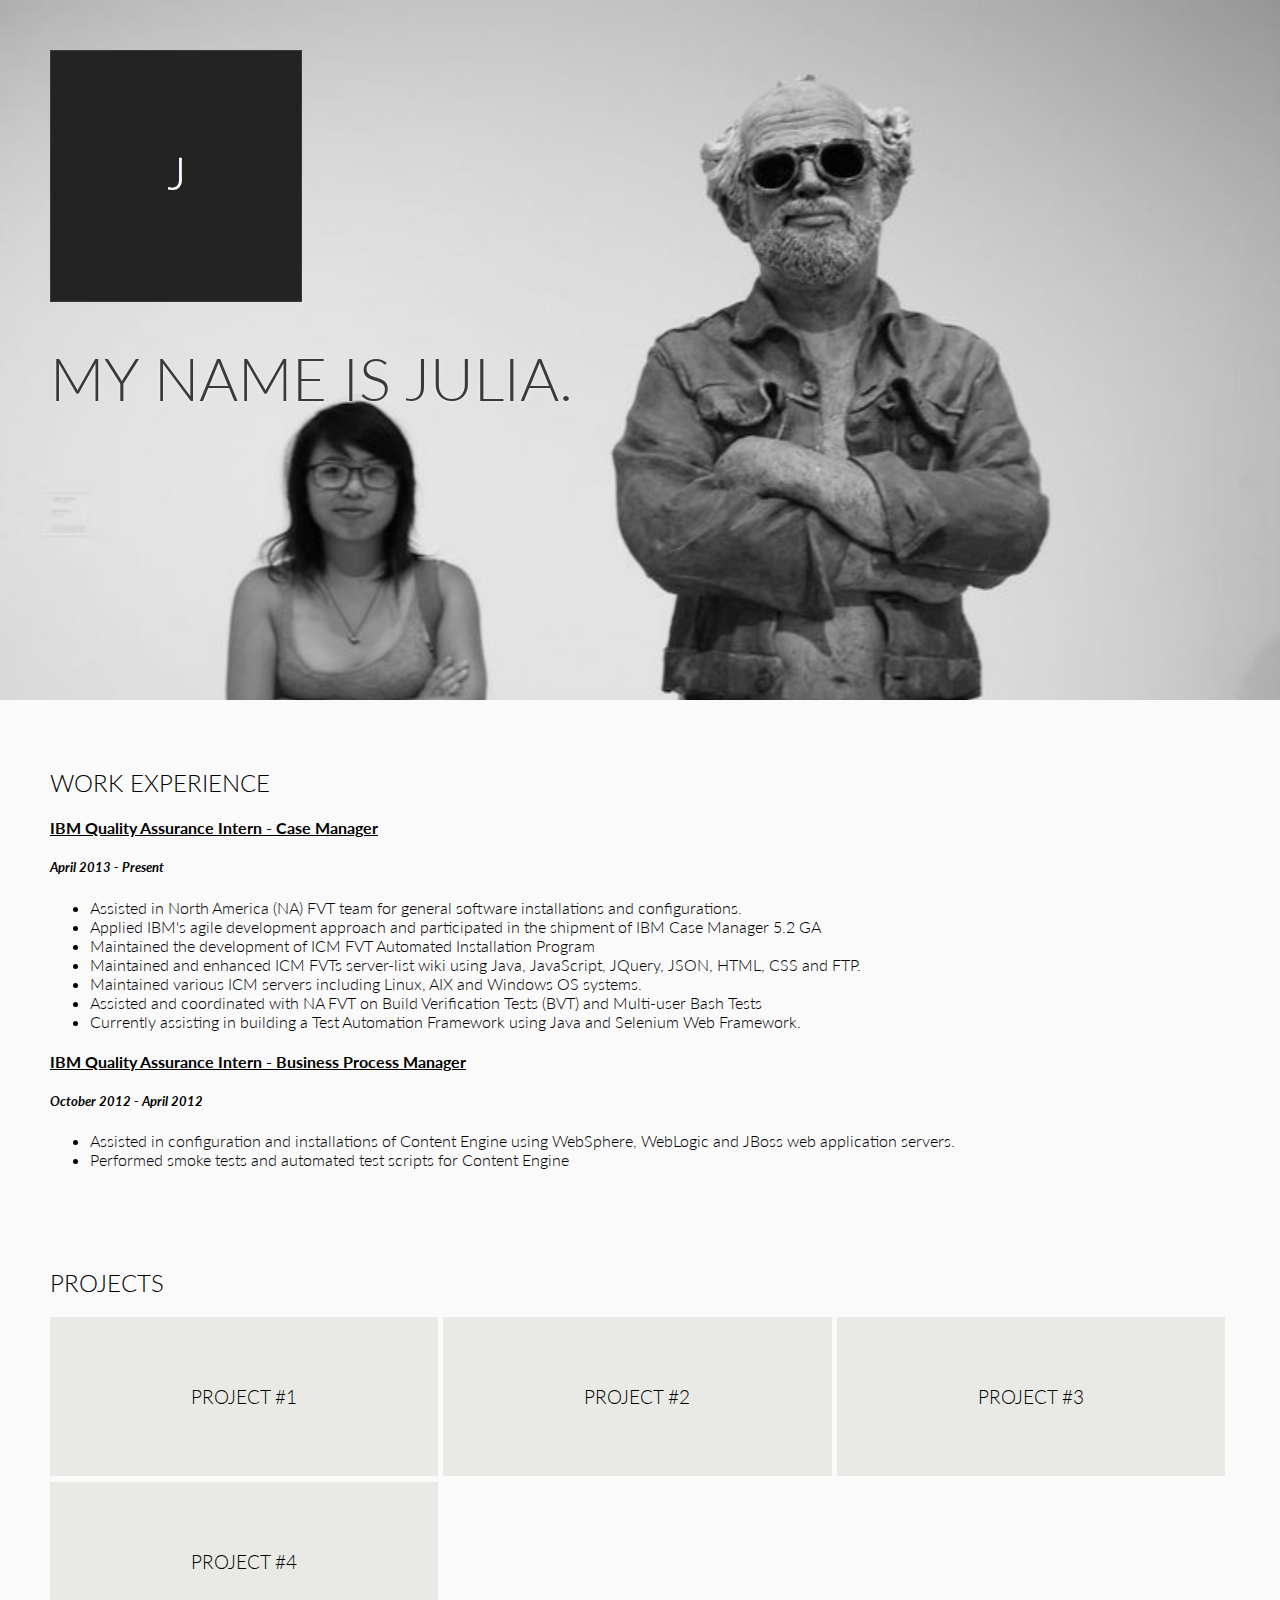
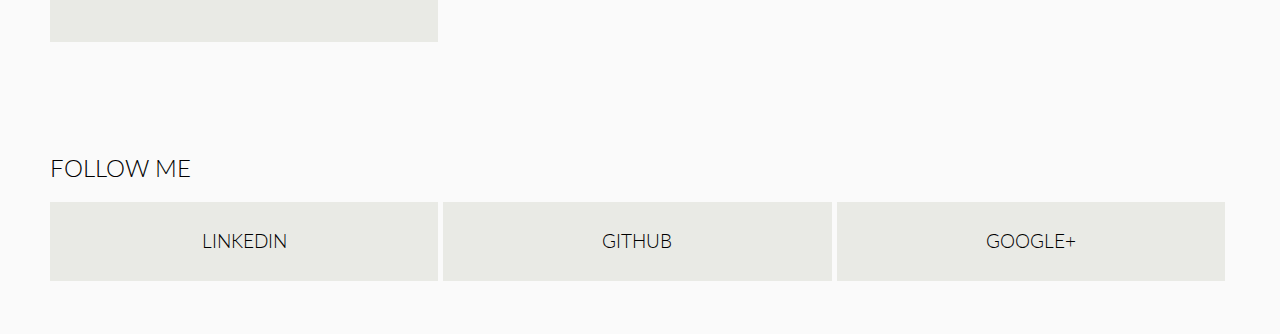
==== index.html @ 45d71317 "first commit" ====
<!doctype html>
<html>
	<head>
		<meta charset="UTF-8">
		<title>Julia Lai</title>
		<link rel="shortcut icon" href="images/favicon.ico" type="image/x-icon">
		<link rel="icon" href="images/favicon.ico" type="image/x-icon">
		<link rel="stylesheet" type="text/css" href="styles/unsemantic-grid-responsive.css">

		<link rel="stylesheet" type="text/css" href="styles.css">

		<link href='http://fonts.googleapis.com/css?family=Source+Sans+Pro:300' rel='stylesheet' type='text/css'>
		<meta name="viewport" content="width=device-width, initial-scale=1, minimum-scale=1, maximum-scale=1"/>
	</head>
	<body>

		<section id="top">
			<div class="grid-container" id="main">
				<div class="grid-100">
					<img src="images/logo.png" class="logo" alt="logo"/>
					<!-- <h1 class="logo grid-25 mobile-grid-50 hide-on-mobile"> J </h1> -->
					<div class="clear"></div>
					<h1 class="logo-desc"> My name is Julia. </h1>
				</div>
			</div>
		</section>

		<section class="section-wrapper">
			<div class="grid-container">
				<div class="grid-100 mobile-grid-100" id="work">
					<br/>
					<br/>
					<h2>Work Experience</h2>
					<h4><a href="http://www-03.ibm.com/software/products/en/casemana">IBM Quality Assurance Intern - Case Manager</a></h4>
					<h5><i>April 2013 - Present</i></h5>
					<ul>
						<li>
							Assisted in North America (NA) FVT team for general software installations and
							configurations.
						</li>
						<li>
							Applied IBM's agile development approach and participated in the shipment of IBM
							Case Manager 5.2 GA
						</li>
						<li>
							Maintained the development of ICM FVT Automated Installation Program
						</li>
						<li>
							Maintained and enhanced ICM FVTs server-list wiki using Java, JavaScript, JQuery,
							JSON, HTML, CSS and FTP.
						</li>
						<li>
							Maintained various ICM servers including Linux, AIX and Windows OS systems.
						</li>
						<li>
							Assisted and coordinated with NA FVT on Build Verification Tests (BVT) and Multi-user Bash Tests
						</li>
						<li>
							Currently assisting in building a Test Automation Framework using Java and Selenium Web Framework.
						</li>
					</ul>

					<h4><a href="http://www-03.ibm.com/software/products/en/business-process-manager-family">IBM Quality Assurance Intern - Business Process Manager</a></h4>
					<h5><i>October 2012 - April 2012</i></h5>
					<ul>
						<li>
							Assisted in configuration and installations of Content Engine using WebSphere,
							WebLogic and JBoss web application servers.
						</li>
						<li>
							Performed smoke tests and automated test scripts for Content Engine
						</li>
					</ul>
				</div>
			</div>
		</section>

		<section class="section-wrapper">
			<div class="grid-container">
				<div class="grid-100 mobile-grid-100">
					<h2>Projects</h2>
				</div>
				<div class="grid-100" id="projects">
					<a href="http://csulb.edu/~jlai/demo/eat4/index.html" target="_blank">
					<div class="grid-33 mobile-grid-100">
						<h3>Project #1</h3>
					</div> </a>
					<a href="http://csulb.edu/~jlai/cecs200/" target="_blank">
					<div class="grid-33 mobile-grid-100">
						<h3>Project #2</h3>
					</div> </a>

					<a href="http://julialai.com/projects/ite/" target="_blank">
					<div class="grid-33 mobile-grid-100">
						<h3>Project #3</h3>
					</div> </a>
					<div class="clear"></div>
					<a href="#">
					<div class="grid-33 mobile-grid-100">
						<h3>Project #4</h3>
					</div> </a>

				</div>

			</div>
		</section>

		<section class="section-wrapper">
			<div class="grid-container">
				<br/>
				<br/>
				<div class="grid-100 mobile-grid-100">
					<h2>Follow Me</h2>
				</div>
				<div class="grid-100" id="social">
					<a href="http://www.linkedin.com/pub/julia-lai/80/b85/513/" target="_blank">
					<div class="grid-33 mobile-grid-100">
						<h3>LinkedIn</h3>
					</div> </a>
					<a href="http://github.com/jwwlai" target="_blank">
					<div class="grid-33 mobile-grid-100">
						<h3>GitHub</h3>
					</div> </a>

					<a href="http://plus.google.com/109439138625360136631" target="_blank">
					<div class="grid-33 mobile-grid-100">
						<h3>Google+</h3>
					</div> </a>
				</div>

			</div>
		</section>

		<script type="text/javascript">
			var _gaq = _gaq || [];
			_gaq.push(['_setAccount', 'UA-41729575-1']);
			_gaq.push(['_trackPageview']);

			(function() {
				var ga = document.createElement('script');
				ga.type = 'text/javascript';
				ga.async = true;
				ga.src = ('https:' == document.location.protocol ? 'https://ssl' : 'http://www') + '.google-analytics.com/ga.js';
				var s = document.getElementsByTagName('script')[0];
				s.parentNode.insertBefore(ga, s);
			})();

		</script>
	</body>
</html>
---- styles/unsemantic-grid-responsive.css ----
/* ============================================ */
/* This file has a mobile-to-desktop breakpoint */
/* ============================================ */
@media screen and (max-width: 400px) {
  @-ms-viewport {
    width: 320px;
}
}
@media screen {
  .clear {
    clear: both;
    display: block;
    overflow: hidden;
    visibility: hidden;
    width: 0;
    height: 0;
  }

  .grid-container:before, .clearfix:before,
  .grid-container:after,
  .clearfix:after {
    content: ".";
    display: block;
    overflow: hidden;
    visibility: hidden;
    font-size: 0;
    line-height: 0;
    width: 0;
    height: 0;
  }

  .grid-container:after, .clearfix:after {
    clear: both;
  }

  .grid-container, .clearfix {
    /* <IE7> */
    *zoom: 1;
    /* </IE7> */
  }

  .grid-container {
    margin-left: auto;
    margin-right: auto;
    max-width: 1200px;
    padding-left: 10px;
    padding-right: 10px;
  }

  .grid-5, .mobile-grid-5, .grid-10, .mobile-grid-10, .grid-15, .mobile-grid-15, .grid-20, .mobile-grid-20, .grid-25, .mobile-grid-25, .grid-30, .mobile-grid-30, .grid-35, .mobile-grid-35, .grid-40, .mobile-grid-40, .grid-45, .mobile-grid-45, .grid-50, .mobile-grid-50, .grid-55, .mobile-grid-55, .grid-60, .mobile-grid-60, .grid-65, .mobile-grid-65, .grid-70, .mobile-grid-70, .grid-75, .mobile-grid-75, .grid-80, .mobile-grid-80, .grid-85, .mobile-grid-85, .grid-90, .mobile-grid-90, .grid-95, .mobile-grid-95, .grid-100, .mobile-grid-100, .grid-33, .mobile-grid-33, .grid-66, .mobile-grid-66 {
    -webkit-box-sizing: border-box;
    -moz-box-sizing: border-box;
    box-sizing: border-box;
    padding-left: 10px;
    padding-right: 10px;
    /* <IE7> */
    *padding-left: 0;
    *padding-right: 0;
    /* </IE7> */
  }
  .grid-5 > *, .mobile-grid-5 > *, .grid-10 > *, .mobile-grid-10 > *, .grid-15 > *, .mobile-grid-15 > *, .grid-20 > *, .mobile-grid-20 > *, .grid-25 > *, .mobile-grid-25 > *, .grid-30 > *, .mobile-grid-30 > *, .grid-35 > *, .mobile-grid-35 > *, .grid-40 > *, .mobile-grid-40 > *, .grid-45 > *, .mobile-grid-45 > *, .grid-50 > *, .mobile-grid-50 > *, .grid-55 > *, .mobile-grid-55 > *, .grid-60 > *, .mobile-grid-60 > *, .grid-65 > *, .mobile-grid-65 > *, .grid-70 > *, .mobile-grid-70 > *, .grid-75 > *, .mobile-grid-75 > *, .grid-80 > *, .mobile-grid-80 > *, .grid-85 > *, .mobile-grid-85 > *, .grid-90 > *, .mobile-grid-90 > *, .grid-95 > *, .mobile-grid-95 > *, .grid-100 > *, .mobile-grid-100 > *, .grid-33 > *, .mobile-grid-33 > *, .grid-66 > *, .mobile-grid-66 > * {
    /* <IE7> */
    *margin-left: expression((!this.className.match(/grid-[1-9]/) && this.currentStyle.display === "block" && this.currentStyle.width === "auto") && "10px");
    *margin-right: expression((!this.className.match(/grid-[1-9]/) && this.currentStyle.display === "block" && this.currentStyle.width === "auto") && "10px");
    /* </IE7> */
  }

  .grid-parent {
    padding-left: 0;
    padding-right: 0;
  }

  body {
    min-width: 320px;
  }
}
@media screen and (max-width: 767px) {
  .mobile-grid-100:before,
  .mobile-grid-100:after {
    content: ".";
    display: block;
    overflow: hidden;
    visibility: hidden;
    font-size: 0;
    line-height: 0;
    width: 0;
    height: 0;
  }

  .mobile-grid-100:after {
    clear: both;
  }

  .mobile-grid-100 {
    /* <IE7> */
    *zoom: 1;
    /* </IE7> */
  }

  .mobile-push-5,
  .mobile-pull-5, .mobile-push-10,
  .mobile-pull-10, .mobile-push-15,
  .mobile-pull-15, .mobile-push-20,
  .mobile-pull-20, .mobile-push-25,
  .mobile-pull-25, .mobile-push-30,
  .mobile-pull-30, .mobile-push-35,
  .mobile-pull-35, .mobile-push-40,
  .mobile-pull-40, .mobile-push-45,
  .mobile-pull-45, .mobile-push-50,
  .mobile-pull-50, .mobile-push-55,
  .mobile-pull-55, .mobile-push-60,
  .mobile-pull-60, .mobile-push-65,
  .mobile-pull-65, .mobile-push-70,
  .mobile-pull-70, .mobile-push-75,
  .mobile-pull-75, .mobile-push-80,
  .mobile-pull-80, .mobile-push-85,
  .mobile-pull-85, .mobile-push-90,
  .mobile-pull-90, .mobile-push-95,
  .mobile-pull-95, .mobile-push-33,
  .mobile-pull-33, .mobile-push-66,
  .mobile-pull-66 {
    position: relative;
  }

  .hide-on-mobile {
    display: none !important;
  }

  .mobile-grid-5 {
    float: left;
    width: 5%;
    /* <IE7> */
    *width: expression(Math.floor(0.05 * (this.parentNode.offsetWidth - parseFloat(this.parentNode.currentStyle.paddingLeft) - parseFloat(this.parentNode.currentStyle.paddingRight))) + "px");
    /* </IE7> */
  }

  .mobile-prefix-5 {
    margin-left: 5%;
  }

  .mobile-suffix-5 {
    margin-right: 5%;
  }

  .mobile-push-5 {
    left: 5%;
    /* <IE7> */
    *left: expression(Math.floor(0.05 * (this.parentNode.offsetWidth - parseFloat(this.parentNode.currentStyle.paddingLeft) - parseFloat(this.parentNode.currentStyle.paddingRight))) + "px");
    /* </IE7> */
  }

  .mobile-pull-5 {
    left: -5%;
    /* <IE7> */
    *left: expression(Math.floor(-0.05 * (this.parentNode.offsetWidth - parseFloat(this.parentNode.currentStyle.paddingLeft) - parseFloat(this.parentNode.currentStyle.paddingRight))) + "px");
    /* </IE7> */
  }

  .mobile-grid-10 {
    float: left;
    width: 10%;
    /* <IE7> */
    *width: expression(Math.floor(0.1 * (this.parentNode.offsetWidth - parseFloat(this.parentNode.currentStyle.paddingLeft) - parseFloat(this.parentNode.currentStyle.paddingRight))) + "px");
    /* </IE7> */
  }

  .mobile-prefix-10 {
    margin-left: 10%;
  }

  .mobile-suffix-10 {
    margin-right: 10%;
  }

  .mobile-push-10 {
    left: 10%;
    /* <IE7> */
    *left: expression(Math.floor(0.1 * (this.parentNode.offsetWidth - parseFloat(this.parentNode.currentStyle.paddingLeft) - parseFloat(this.parentNode.currentStyle.paddingRight))) + "px");
    /* </IE7> */
  }

  .mobile-pull-10 {
    left: -10%;
    /* <IE7> */
    *left: expression(Math.floor(-0.1 * (this.parentNode.offsetWidth - parseFloat(this.parentNode.currentStyle.paddingLeft) - parseFloat(this.parentNode.currentStyle.paddingRight))) + "px");
    /* </IE7> */
  }

  .mobile-grid-15 {
    float: left;
    width: 15%;
    /* <IE7> */
    *width: expression(Math.floor(0.15 * (this.parentNode.offsetWidth - parseFloat(this.parentNode.currentStyle.paddingLeft) - parseFloat(this.parentNode.currentStyle.paddingRight))) + "px");
    /* </IE7> */
  }

  .mobile-prefix-15 {
    margin-left: 15%;
  }

  .mobile-suffix-15 {
    margin-right: 15%;
  }

  .mobile-push-15 {
    left: 15%;
    /* <IE7> */
    *left: expression(Math.floor(0.15 * (this.parentNode.offsetWidth - parseFloat(this.parentNode.currentStyle.paddingLeft) - parseFloat(this.parentNode.currentStyle.paddingRight))) + "px");
    /* </IE7> */
  }

  .mobile-pull-15 {
    left: -15%;
    /* <IE7> */
    *left: expression(Math.floor(-0.15 * (this.parentNode.offsetWidth - parseFloat(this.parentNode.currentStyle.paddingLeft) - parseFloat(this.parentNode.currentStyle.paddingRight))) + "px");
    /* </IE7> */
  }

  .mobile-grid-20 {
    float: left;
    width: 20%;
    /* <IE7> */
    *width: expression(Math.floor(0.2 * (this.parentNode.offsetWidth - parseFloat(this.parentNode.currentStyle.paddingLeft) - parseFloat(this.parentNode.currentStyle.paddingRight))) + "px");
    /* </IE7> */
  }

  .mobile-prefix-20 {
    margin-left: 20%;
  }

  .mobile-suffix-20 {
    margin-right: 20%;
  }

  .mobile-push-20 {
    left: 20%;
    /* <IE7> */
    *left: expression(Math.floor(0.2 * (this.parentNode.offsetWidth - parseFloat(this.parentNode.currentStyle.paddingLeft) - parseFloat(this.parentNode.currentStyle.paddingRight))) + "px");
    /* </IE7> */
  }

  .mobile-pull-20 {
    left: -20%;
    /* <IE7> */
    *left: expression(Math.floor(-0.2 * (this.parentNode.offsetWidth - parseFloat(this.parentNode.currentStyle.paddingLeft) - parseFloat(this.parentNode.currentStyle.paddingRight))) + "px");
    /* </IE7> */
  }

  .mobile-grid-25 {
    float: left;
    width: 25%;
    /* <IE7> */
    *width: expression(Math.floor(0.25 * (this.parentNode.offsetWidth - parseFloat(this.parentNode.currentStyle.paddingLeft) - parseFloat(this.parentNode.currentStyle.paddingRight))) + "px");
    /* </IE7> */
  }

  .mobile-prefix-25 {
    margin-left: 25%;
  }

  .mobile-suffix-25 {
    margin-right: 25%;
  }

  .mobile-push-25 {
    left: 25%;
    /* <IE7> */
    *left: expression(Math.floor(0.25 * (this.parentNode.offsetWidth - parseFloat(this.parentNode.currentStyle.paddingLeft) - parseFloat(this.parentNode.currentStyle.paddingRight))) + "px");
    /* </IE7> */
  }

  .mobile-pull-25 {
    left: -25%;
    /* <IE7> */
    *left: expression(Math.floor(-0.25 * (this.parentNode.offsetWidth - parseFloat(this.parentNode.currentStyle.paddingLeft) - parseFloat(this.parentNode.currentStyle.paddingRight))) + "px");
    /* </IE7> */
  }

  .mobile-grid-30 {
    float: left;
    width: 30%;
    /* <IE7> */
    *width: expression(Math.floor(0.3 * (this.parentNode.offsetWidth - parseFloat(this.parentNode.currentStyle.paddingLeft) - parseFloat(this.parentNode.currentStyle.paddingRight))) + "px");
    /* </IE7> */
  }

  .mobile-prefix-30 {
    margin-left: 30%;
  }

  .mobile-suffix-30 {
    margin-right: 30%;
  }

  .mobile-push-30 {
    left: 30%;
    /* <IE7> */
    *left: expression(Math.floor(0.3 * (this.parentNode.offsetWidth - parseFloat(this.parentNode.currentStyle.paddingLeft) - parseFloat(this.parentNode.currentStyle.paddingRight))) + "px");
    /* </IE7> */
  }

  .mobile-pull-30 {
    left: -30%;
    /* <IE7> */
    *left: expression(Math.floor(-0.3 * (this.parentNode.offsetWidth - parseFloat(this.parentNode.currentStyle.paddingLeft) - parseFloat(this.parentNode.currentStyle.paddingRight))) + "px");
    /* </IE7> */
  }

  .mobile-grid-35 {
    float: left;
    width: 35%;
    /* <IE7> */
    *width: expression(Math.floor(0.35 * (this.parentNode.offsetWidth - parseFloat(this.parentNode.currentStyle.paddingLeft) - parseFloat(this.parentNode.currentStyle.paddingRight))) + "px");
    /* </IE7> */
  }

  .mobile-prefix-35 {
    margin-left: 35%;
  }

  .mobile-suffix-35 {
    margin-right: 35%;
  }

  .mobile-push-35 {
    left: 35%;
    /* <IE7> */
    *left: expression(Math.floor(0.35 * (this.parentNode.offsetWidth - parseFloat(this.parentNode.currentStyle.paddingLeft) - parseFloat(this.parentNode.currentStyle.paddingRight))) + "px");
    /* </IE7> */
  }

  .mobile-pull-35 {
    left: -35%;
    /* <IE7> */
    *left: expression(Math.floor(-0.35 * (this.parentNode.offsetWidth - parseFloat(this.parentNode.currentStyle.paddingLeft) - parseFloat(this.parentNode.currentStyle.paddingRight))) + "px");
    /* </IE7> */
  }

  .mobile-grid-40 {
    float: left;
    width: 40%;
    /* <IE7> */
    *width: expression(Math.floor(0.4 * (this.parentNode.offsetWidth - parseFloat(this.parentNode.currentStyle.paddingLeft) - parseFloat(this.parentNode.currentStyle.paddingRight))) + "px");
    /* </IE7> */
  }

  .mobile-prefix-40 {
    margin-left: 40%;
  }

  .mobile-suffix-40 {
    margin-right: 40%;
  }

  .mobile-push-40 {
    left: 40%;
    /* <IE7> */
    *left: expression(Math.floor(0.4 * (this.parentNode.offsetWidth - parseFloat(this.parentNode.currentStyle.paddingLeft) - parseFloat(this.parentNode.currentStyle.paddingRight))) + "px");
    /* </IE7> */
  }

  .mobile-pull-40 {
    left: -40%;
    /* <IE7> */
    *left: expression(Math.floor(-0.4 * (this.parentNode.offsetWidth - parseFloat(this.parentNode.currentStyle.paddingLeft) - parseFloat(this.parentNode.currentStyle.paddingRight))) + "px");
    /* </IE7> */
  }

  .mobile-grid-45 {
    float: left;
    width: 45%;
    /* <IE7> */
    *width: expression(Math.floor(0.45 * (this.parentNode.offsetWidth - parseFloat(this.parentNode.currentStyle.paddingLeft) - parseFloat(this.parentNode.currentStyle.paddingRight))) + "px");
    /* </IE7> */
  }

  .mobile-prefix-45 {
    margin-left: 45%;
  }

  .mobile-suffix-45 {
    margin-right: 45%;
  }

  .mobile-push-45 {
    left: 45%;
    /* <IE7> */
    *left: expression(Math.floor(0.45 * (this.parentNode.offsetWidth - parseFloat(this.parentNode.currentStyle.paddingLeft) - parseFloat(this.parentNode.currentStyle.paddingRight))) + "px");
    /* </IE7> */
  }

  .mobile-pull-45 {
    left: -45%;
    /* <IE7> */
    *left: expression(Math.floor(-0.45 * (this.parentNode.offsetWidth - parseFloat(this.parentNode.currentStyle.paddingLeft) - parseFloat(this.parentNode.currentStyle.paddingRight))) + "px");
    /* </IE7> */
  }

  .mobile-grid-50 {
    float: left;
    width: 50%;
    /* <IE7> */
    *width: expression(Math.floor(0.5 * (this.parentNode.offsetWidth - parseFloat(this.parentNode.currentStyle.paddingLeft) - parseFloat(this.parentNode.currentStyle.paddingRight))) + "px");
    /* </IE7> */
  }

  .mobile-prefix-50 {
    margin-left: 50%;
  }

  .mobile-suffix-50 {
    margin-right: 50%;
  }

  .mobile-push-50 {
    left: 50%;
    /* <IE7> */
    *left: expression(Math.floor(0.5 * (this.parentNode.offsetWidth - parseFloat(this.parentNode.currentStyle.paddingLeft) - parseFloat(this.parentNode.currentStyle.paddingRight))) + "px");
    /* </IE7> */
  }

  .mobile-pull-50 {
    left: -50%;
    /* <IE7> */
    *left: expression(Math.floor(-0.5 * (this.parentNode.offsetWidth - parseFloat(this.parentNode.currentStyle.paddingLeft) - parseFloat(this.parentNode.currentStyle.paddingRight))) + "px");
    /* </IE7> */
  }

  .mobile-grid-55 {
    float: left;
    width: 55%;
    /* <IE7> */
    *width: expression(Math.floor(0.55 * (this.parentNode.offsetWidth - parseFloat(this.parentNode.currentStyle.paddingLeft) - parseFloat(this.parentNode.currentStyle.paddingRight))) + "px");
    /* </IE7> */
  }

  .mobile-prefix-55 {
    margin-left: 55%;
  }

  .mobile-suffix-55 {
    margin-right: 55%;
  }

  .mobile-push-55 {
    left: 55%;
    /* <IE7> */
    *left: expression(Math.floor(0.55 * (this.parentNode.offsetWidth - parseFloat(this.parentNode.currentStyle.paddingLeft) - parseFloat(this.parentNode.currentStyle.paddingRight))) + "px");
    /* </IE7> */
  }

  .mobile-pull-55 {
    left: -55%;
    /* <IE7> */
    *left: expression(Math.floor(-0.55 * (this.parentNode.offsetWidth - parseFloat(this.parentNode.currentStyle.paddingLeft) - parseFloat(this.parentNode.currentStyle.paddingRight))) + "px");
    /* </IE7> */
  }

  .mobile-grid-60 {
    float: left;
    width: 60%;
    /* <IE7> */
    *width: expression(Math.floor(0.6 * (this.parentNode.offsetWidth - parseFloat(this.parentNode.currentStyle.paddingLeft) - parseFloat(this.parentNode.currentStyle.paddingRight))) + "px");
    /* </IE7> */
  }

  .mobile-prefix-60 {
    margin-left: 60%;
  }

  .mobile-suffix-60 {
    margin-right: 60%;
  }

  .mobile-push-60 {
    left: 60%;
    /* <IE7> */
    *left: expression(Math.floor(0.6 * (this.parentNode.offsetWidth - parseFloat(this.parentNode.currentStyle.paddingLeft) - parseFloat(this.parentNode.currentStyle.paddingRight))) + "px");
    /* </IE7> */
  }

  .mobile-pull-60 {
    left: -60%;
    /* <IE7> */
    *left: expression(Math.floor(-0.6 * (this.parentNode.offsetWidth - parseFloat(this.parentNode.currentStyle.paddingLeft) - parseFloat(this.parentNode.currentStyle.paddingRight))) + "px");
    /* </IE7> */
  }

  .mobile-grid-65 {
    float: left;
    width: 65%;
    /* <IE7> */
    *width: expression(Math.floor(0.65 * (this.parentNode.offsetWidth - parseFloat(this.parentNode.currentStyle.paddingLeft) - parseFloat(this.parentNode.currentStyle.paddingRight))) + "px");
    /* </IE7> */
  }

  .mobile-prefix-65 {
    margin-left: 65%;
  }

  .mobile-suffix-65 {
    margin-right: 65%;
  }

  .mobile-push-65 {
    left: 65%;
    /* <IE7> */
    *left: expression(Math.floor(0.65 * (this.parentNode.offsetWidth - parseFloat(this.parentNode.currentStyle.paddingLeft) - parseFloat(this.parentNode.currentStyle.paddingRight))) + "px");
    /* </IE7> */
  }

  .mobile-pull-65 {
    left: -65%;
    /* <IE7> */
    *left: expression(Math.floor(-0.65 * (this.parentNode.offsetWidth - parseFloat(this.parentNode.currentStyle.paddingLeft) - parseFloat(this.parentNode.currentStyle.paddingRight))) + "px");
    /* </IE7> */
  }

  .mobile-grid-70 {
    float: left;
    width: 70%;
    /* <IE7> */
    *width: expression(Math.floor(0.7 * (this.parentNode.offsetWidth - parseFloat(this.parentNode.currentStyle.paddingLeft) - parseFloat(this.parentNode.currentStyle.paddingRight))) + "px");
    /* </IE7> */
  }

  .mobile-prefix-70 {
    margin-left: 70%;
  }

  .mobile-suffix-70 {
    margin-right: 70%;
  }

  .mobile-push-70 {
    left: 70%;
    /* <IE7> */
    *left: expression(Math.floor(0.7 * (this.parentNode.offsetWidth - parseFloat(this.parentNode.currentStyle.paddingLeft) - parseFloat(this.parentNode.currentStyle.paddingRight))) + "px");
    /* </IE7> */
  }

  .mobile-pull-70 {
    left: -70%;
    /* <IE7> */
    *left: expression(Math.floor(-0.7 * (this.parentNode.offsetWidth - parseFloat(this.parentNode.currentStyle.paddingLeft) - parseFloat(this.parentNode.currentStyle.paddingRight))) + "px");
    /* </IE7> */
  }

  .mobile-grid-75 {
    float: left;
    width: 75%;
    /* <IE7> */
    *width: expression(Math.floor(0.75 * (this.parentNode.offsetWidth - parseFloat(this.parentNode.currentStyle.paddingLeft) - parseFloat(this.parentNode.currentStyle.paddingRight))) + "px");
    /* </IE7> */
  }

  .mobile-prefix-75 {
    margin-left: 75%;
  }

  .mobile-suffix-75 {
    margin-right: 75%;
  }

  .mobile-push-75 {
    left: 75%;
    /* <IE7> */
    *left: expression(Math.floor(0.75 * (this.parentNode.offsetWidth - parseFloat(this.parentNode.currentStyle.paddingLeft) - parseFloat(this.parentNode.currentStyle.paddingRight))) + "px");
    /* </IE7> */
  }

  .mobile-pull-75 {
    left: -75%;
    /* <IE7> */
    *left: expression(Math.floor(-0.75 * (this.parentNode.offsetWidth - parseFloat(this.parentNode.currentStyle.paddingLeft) - parseFloat(this.parentNode.currentStyle.paddingRight))) + "px");
    /* </IE7> */
  }

  .mobile-grid-80 {
    float: left;
    width: 80%;
    /* <IE7> */
    *width: expression(Math.floor(0.8 * (this.parentNode.offsetWidth - parseFloat(this.parentNode.currentStyle.paddingLeft) - parseFloat(this.parentNode.currentStyle.paddingRight))) + "px");
    /* </IE7> */
  }

  .mobile-prefix-80 {
    margin-left: 80%;
  }

  .mobile-suffix-80 {
    margin-right: 80%;
  }

  .mobile-push-80 {
    left: 80%;
    /* <IE7> */
    *left: expression(Math.floor(0.8 * (this.parentNode.offsetWidth - parseFloat(this.parentNode.currentStyle.paddingLeft) - parseFloat(this.parentNode.currentStyle.paddingRight))) + "px");
    /* </IE7> */
  }

  .mobile-pull-80 {
    left: -80%;
    /* <IE7> */
    *left: expression(Math.floor(-0.8 * (this.parentNode.offsetWidth - parseFloat(this.parentNode.currentStyle.paddingLeft) - parseFloat(this.parentNode.currentStyle.paddingRight))) + "px");
    /* </IE7> */
  }

  .mobile-grid-85 {
    float: left;
    width: 85%;
    /* <IE7> */
    *width: expression(Math.floor(0.85 * (this.parentNode.offsetWidth - parseFloat(this.parentNode.currentStyle.paddingLeft) - parseFloat(this.parentNode.currentStyle.paddingRight))) + "px");
    /* </IE7> */
  }

  .mobile-prefix-85 {
    margin-left: 85%;
  }

  .mobile-suffix-85 {
    margin-right: 85%;
  }

  .mobile-push-85 {
    left: 85%;
    /* <IE7> */
    *left: expression(Math.floor(0.85 * (this.parentNode.offsetWidth - parseFloat(this.parentNode.currentStyle.paddingLeft) - parseFloat(this.parentNode.currentStyle.paddingRight))) + "px");
    /* </IE7> */
  }

  .mobile-pull-85 {
    left: -85%;
    /* <IE7> */
    *left: expression(Math.floor(-0.85 * (this.parentNode.offsetWidth - parseFloat(this.parentNode.currentStyle.paddingLeft) - parseFloat(this.parentNode.currentStyle.paddingRight))) + "px");
    /* </IE7> */
  }

  .mobile-grid-90 {
    float: left;
    width: 90%;
    /* <IE7> */
    *width: expression(Math.floor(0.9 * (this.parentNode.offsetWidth - parseFloat(this.parentNode.currentStyle.paddingLeft) - parseFloat(this.parentNode.currentStyle.paddingRight))) + "px");
    /* </IE7> */
  }

  .mobile-prefix-90 {
    margin-left: 90%;
  }

  .mobile-suffix-90 {
    margin-right: 90%;
  }

  .mobile-push-90 {
    left: 90%;
    /* <IE7> */
    *left: expression(Math.floor(0.9 * (this.parentNode.offsetWidth - parseFloat(this.parentNode.currentStyle.paddingLeft) - parseFloat(this.parentNode.currentStyle.paddingRight))) + "px");
    /* </IE7> */
  }

  .mobile-pull-90 {
    left: -90%;
    /* <IE7> */
    *left: expression(Math.floor(-0.9 * (this.parentNode.offsetWidth - parseFloat(this.parentNode.currentStyle.paddingLeft) - parseFloat(this.parentNode.currentStyle.paddingRight))) + "px");
    /* </IE7> */
  }

  .mobile-grid-95 {
    float: left;
    width: 95%;
    /* <IE7> */
    *width: expression(Math.floor(0.95 * (this.parentNode.offsetWidth - parseFloat(this.parentNode.currentStyle.paddingLeft) - parseFloat(this.parentNode.currentStyle.paddingRight))) + "px");
    /* </IE7> */
  }

  .mobile-prefix-95 {
    margin-left: 95%;
  }

  .mobile-suffix-95 {
    margin-right: 95%;
  }

  .mobile-push-95 {
    left: 95%;
    /* <IE7> */
    *left: expression(Math.floor(0.95 * (this.parentNode.offsetWidth - parseFloat(this.parentNode.currentStyle.paddingLeft) - parseFloat(this.parentNode.currentStyle.paddingRight))) + "px");
    /* </IE7> */
  }

  .mobile-pull-95 {
    left: -95%;
    /* <IE7> */
    *left: expression(Math.floor(-0.95 * (this.parentNode.offsetWidth - parseFloat(this.parentNode.currentStyle.paddingLeft) - parseFloat(this.parentNode.currentStyle.paddingRight))) + "px");
    /* </IE7> */
  }

  .mobile-grid-33 {
    float: left;
    width: 33.33333%;
    /* <IE7> */
    *width: expression(Math.floor(0.33333 * (this.parentNode.offsetWidth - parseFloat(this.parentNode.currentStyle.paddingLeft) - parseFloat(this.parentNode.currentStyle.paddingRight))) + "px");
    /* </IE7> */
  }

  .mobile-prefix-33 {
    margin-left: 33.33333%;
  }

  .mobile-suffix-33 {
    margin-right: 33.33333%;
  }

  .mobile-push-33 {
    left: 33.33333%;
    /* <IE7> */
    *left: expression(Math.floor(0.33333 * (this.parentNode.offsetWidth - parseFloat(this.parentNode.currentStyle.paddingLeft) - parseFloat(this.parentNode.currentStyle.paddingRight))) + "px");
    /* </IE7> */
  }

  .mobile-pull-33 {
    left: -33.33333%;
    /* <IE7> */
    *left: expression(Math.floor(-0.33333 * (this.parentNode.offsetWidth - parseFloat(this.parentNode.currentStyle.paddingLeft) - parseFloat(this.parentNode.currentStyle.paddingRight))) + "px");
    /* </IE7> */
  }

  .mobile-grid-66 {
    float: left;
    width: 66.66667%;
    /* <IE7> */
    *width: expression(Math.floor(0.66667 * (this.parentNode.offsetWidth - parseFloat(this.parentNode.currentStyle.paddingLeft) - parseFloat(this.parentNode.currentStyle.paddingRight))) + "px");
    /* </IE7> */
  }

  .mobile-prefix-66 {
    margin-left: 66.66667%;
  }

  .mobile-suffix-66 {
    margin-right: 66.66667%;
  }

  .mobile-push-66 {
    left: 66.66667%;
    /* <IE7> */
    *left: expression(Math.floor(0.66667 * (this.parentNode.offsetWidth - parseFloat(this.parentNode.currentStyle.paddingLeft) - parseFloat(this.parentNode.currentStyle.paddingRight))) + "px");
    /* </IE7> */
  }

  .mobile-pull-66 {
    left: -66.66667%;
    /* <IE7> */
    *left: expression(Math.floor(-0.66667 * (this.parentNode.offsetWidth - parseFloat(this.parentNode.currentStyle.paddingLeft) - parseFloat(this.parentNode.currentStyle.paddingRight))) + "px");
    /* </IE7> */
  }

  .mobile-grid-100 {
    clear: both;
    width: 100%;
  }
}
@media screen and (min-width: 768px) {
  .grid-100:before,
  .grid-100:after {
    content: ".";
    display: block;
    overflow: hidden;
    visibility: hidden;
    font-size: 0;
    line-height: 0;
    width: 0;
    height: 0;
  }

  .grid-100:after {
    clear: both;
  }

  .grid-100 {
    /* <IE7> */
    *zoom: 1;
    /* </IE7> */
  }

  .push-5,
  .pull-5, .push-10,
  .pull-10, .push-15,
  .pull-15, .push-20,
  .pull-20, .push-25,
  .pull-25, .push-30,
  .pull-30, .push-35,
  .pull-35, .push-40,
  .pull-40, .push-45,
  .pull-45, .push-50,
  .pull-50, .push-55,
  .pull-55, .push-60,
  .pull-60, .push-65,
  .pull-65, .push-70,
  .pull-70, .push-75,
  .pull-75, .push-80,
  .pull-80, .push-85,
  .pull-85, .push-90,
  .pull-90, .push-95,
  .pull-95, .push-33,
  .pull-33, .push-66,
  .pull-66 {
    position: relative;
  }

  .hide-on-desktop {
    display: none !important;
  }

  .grid-5 {
    float: left;
    width: 5%;
    /* <IE7> */
    *width: expression(Math.floor(0.05 * (this.parentNode.offsetWidth - parseFloat(this.parentNode.currentStyle.paddingLeft) - parseFloat(this.parentNode.currentStyle.paddingRight))) + "px");
    /* </IE7> */
  }

  .prefix-5 {
    margin-left: 5%;
  }

  .suffix-5 {
    margin-right: 5%;
  }

  .push-5 {
    left: 5%;
    /* <IE7> */
    *left: expression(Math.floor(0.05 * (this.parentNode.offsetWidth - parseFloat(this.parentNode.currentStyle.paddingLeft) - parseFloat(this.parentNode.currentStyle.paddingRight))) + "px");
    /* </IE7> */
  }

  .pull-5 {
    left: -5%;
    /* <IE7> */
    *left: expression(Math.floor(-0.05 * (this.parentNode.offsetWidth - parseFloat(this.parentNode.currentStyle.paddingLeft) - parseFloat(this.parentNode.currentStyle.paddingRight))) + "px");
    /* </IE7> */
  }

  .grid-10 {
    float: left;
    width: 10%;
    /* <IE7> */
    *width: expression(Math.floor(0.1 * (this.parentNode.offsetWidth - parseFloat(this.parentNode.currentStyle.paddingLeft) - parseFloat(this.parentNode.currentStyle.paddingRight))) + "px");
    /* </IE7> */
  }

  .prefix-10 {
    margin-left: 10%;
  }

  .suffix-10 {
    margin-right: 10%;
  }

  .push-10 {
    left: 10%;
    /* <IE7> */
    *left: expression(Math.floor(0.1 * (this.parentNode.offsetWidth - parseFloat(this.parentNode.currentStyle.paddingLeft) - parseFloat(this.parentNode.currentStyle.paddingRight))) + "px");
    /* </IE7> */
  }

  .pull-10 {
    left: -10%;
    /* <IE7> */
    *left: expression(Math.floor(-0.1 * (this.parentNode.offsetWidth - parseFloat(this.parentNode.currentStyle.paddingLeft) - parseFloat(this.parentNode.currentStyle.paddingRight))) + "px");
    /* </IE7> */
  }

  .grid-15 {
    float: left;
    width: 15%;
    /* <IE7> */
    *width: expression(Math.floor(0.15 * (this.parentNode.offsetWidth - parseFloat(this.parentNode.currentStyle.paddingLeft) - parseFloat(this.parentNode.currentStyle.paddingRight))) + "px");
    /* </IE7> */
  }

  .prefix-15 {
    margin-left: 15%;
  }

  .suffix-15 {
    margin-right: 15%;
  }

  .push-15 {
    left: 15%;
    /* <IE7> */
    *left: expression(Math.floor(0.15 * (this.parentNode.offsetWidth - parseFloat(this.parentNode.currentStyle.paddingLeft) - parseFloat(this.parentNode.currentStyle.paddingRight))) + "px");
    /* </IE7> */
  }

  .pull-15 {
    left: -15%;
    /* <IE7> */
    *left: expression(Math.floor(-0.15 * (this.parentNode.offsetWidth - parseFloat(this.parentNode.currentStyle.paddingLeft) - parseFloat(this.parentNode.currentStyle.paddingRight))) + "px");
    /* </IE7> */
  }

  .grid-20 {
    float: left;
    width: 20%;
    /* <IE7> */
    *width: expression(Math.floor(0.2 * (this.parentNode.offsetWidth - parseFloat(this.parentNode.currentStyle.paddingLeft) - parseFloat(this.parentNode.currentStyle.paddingRight))) + "px");
    /* </IE7> */
  }

  .prefix-20 {
    margin-left: 20%;
  }

  .suffix-20 {
    margin-right: 20%;
  }

  .push-20 {
    left: 20%;
    /* <IE7> */
    *left: expression(Math.floor(0.2 * (this.parentNode.offsetWidth - parseFloat(this.parentNode.currentStyle.paddingLeft) - parseFloat(this.parentNode.currentStyle.paddingRight))) + "px");
    /* </IE7> */
  }

  .pull-20 {
    left: -20%;
    /* <IE7> */
    *left: expression(Math.floor(-0.2 * (this.parentNode.offsetWidth - parseFloat(this.parentNode.currentStyle.paddingLeft) - parseFloat(this.parentNode.currentStyle.paddingRight))) + "px");
    /* </IE7> */
  }

  .grid-25 {
    float: left;
    width: 25%;
    /* <IE7> */
    *width: expression(Math.floor(0.25 * (this.parentNode.offsetWidth - parseFloat(this.parentNode.currentStyle.paddingLeft) - parseFloat(this.parentNode.currentStyle.paddingRight))) + "px");
    /* </IE7> */
  }

  .prefix-25 {
    margin-left: 25%;
  }

  .suffix-25 {
    margin-right: 25%;
  }

  .push-25 {
    left: 25%;
    /* <IE7> */
    *left: expression(Math.floor(0.25 * (this.parentNode.offsetWidth - parseFloat(this.parentNode.currentStyle.paddingLeft) - parseFloat(this.parentNode.currentStyle.paddingRight))) + "px");
    /* </IE7> */
  }

  .pull-25 {
    left: -25%;
    /* <IE7> */
    *left: expression(Math.floor(-0.25 * (this.parentNode.offsetWidth - parseFloat(this.parentNode.currentStyle.paddingLeft) - parseFloat(this.parentNode.currentStyle.paddingRight))) + "px");
    /* </IE7> */
  }

  .grid-30 {
    float: left;
    width: 30%;
    /* <IE7> */
    *width: expression(Math.floor(0.3 * (this.parentNode.offsetWidth - parseFloat(this.parentNode.currentStyle.paddingLeft) - parseFloat(this.parentNode.currentStyle.paddingRight))) + "px");
    /* </IE7> */
  }

  .prefix-30 {
    margin-left: 30%;
  }

  .suffix-30 {
    margin-right: 30%;
  }

  .push-30 {
    left: 30%;
    /* <IE7> */
    *left: expression(Math.floor(0.3 * (this.parentNode.offsetWidth - parseFloat(this.parentNode.currentStyle.paddingLeft) - parseFloat(this.parentNode.currentStyle.paddingRight))) + "px");
    /* </IE7> */
  }

  .pull-30 {
    left: -30%;
    /* <IE7> */
    *left: expression(Math.floor(-0.3 * (this.parentNode.offsetWidth - parseFloat(this.parentNode.currentStyle.paddingLeft) - parseFloat(this.parentNode.currentStyle.paddingRight))) + "px");
    /* </IE7> */
  }

  .grid-35 {
    float: left;
    width: 35%;
    /* <IE7> */
    *width: expression(Math.floor(0.35 * (this.parentNode.offsetWidth - parseFloat(this.parentNode.currentStyle.paddingLeft) - parseFloat(this.parentNode.currentStyle.paddingRight))) + "px");
    /* </IE7> */
  }

  .prefix-35 {
    margin-left: 35%;
  }

  .suffix-35 {
    margin-right: 35%;
  }

  .push-35 {
    left: 35%;
    /* <IE7> */
    *left: expression(Math.floor(0.35 * (this.parentNode.offsetWidth - parseFloat(this.parentNode.currentStyle.paddingLeft) - parseFloat(this.parentNode.currentStyle.paddingRight))) + "px");
    /* </IE7> */
  }

  .pull-35 {
    left: -35%;
    /* <IE7> */
    *left: expression(Math.floor(-0.35 * (this.parentNode.offsetWidth - parseFloat(this.parentNode.currentStyle.paddingLeft) - parseFloat(this.parentNode.currentStyle.paddingRight))) + "px");
    /* </IE7> */
  }

  .grid-40 {
    float: left;
    width: 40%;
    /* <IE7> */
    *width: expression(Math.floor(0.4 * (this.parentNode.offsetWidth - parseFloat(this.parentNode.currentStyle.paddingLeft) - parseFloat(this.parentNode.currentStyle.paddingRight))) + "px");
    /* </IE7> */
  }

  .prefix-40 {
    margin-left: 40%;
  }

  .suffix-40 {
    margin-right: 40%;
  }

  .push-40 {
    left: 40%;
    /* <IE7> */
    *left: expression(Math.floor(0.4 * (this.parentNode.offsetWidth - parseFloat(this.parentNode.currentStyle.paddingLeft) - parseFloat(this.parentNode.currentStyle.paddingRight))) + "px");
    /* </IE7> */
  }

  .pull-40 {
    left: -40%;
    /* <IE7> */
    *left: expression(Math.floor(-0.4 * (this.parentNode.offsetWidth - parseFloat(this.parentNode.currentStyle.paddingLeft) - parseFloat(this.parentNode.currentStyle.paddingRight))) + "px");
    /* </IE7> */
  }

  .grid-45 {
    float: left;
    width: 45%;
    /* <IE7> */
    *width: expression(Math.floor(0.45 * (this.parentNode.offsetWidth - parseFloat(this.parentNode.currentStyle.paddingLeft) - parseFloat(this.parentNode.currentStyle.paddingRight))) + "px");
    /* </IE7> */
  }

  .prefix-45 {
    margin-left: 45%;
  }

  .suffix-45 {
    margin-right: 45%;
  }

  .push-45 {
    left: 45%;
    /* <IE7> */
    *left: expression(Math.floor(0.45 * (this.parentNode.offsetWidth - parseFloat(this.parentNode.currentStyle.paddingLeft) - parseFloat(this.parentNode.currentStyle.paddingRight))) + "px");
    /* </IE7> */
  }

  .pull-45 {
    left: -45%;
    /* <IE7> */
    *left: expression(Math.floor(-0.45 * (this.parentNode.offsetWidth - parseFloat(this.parentNode.currentStyle.paddingLeft) - parseFloat(this.parentNode.currentStyle.paddingRight))) + "px");
    /* </IE7> */
  }

  .grid-50 {
    float: left;
    width: 50%;
    /* <IE7> */
    *width: expression(Math.floor(0.5 * (this.parentNode.offsetWidth - parseFloat(this.parentNode.currentStyle.paddingLeft) - parseFloat(this.parentNode.currentStyle.paddingRight))) + "px");
    /* </IE7> */
  }

  .prefix-50 {
    margin-left: 50%;
  }

  .suffix-50 {
    margin-right: 50%;
  }

  .push-50 {
    left: 50%;
    /* <IE7> */
    *left: expression(Math.floor(0.5 * (this.parentNode.offsetWidth - parseFloat(this.parentNode.currentStyle.paddingLeft) - parseFloat(this.parentNode.currentStyle.paddingRight))) + "px");
    /* </IE7> */
  }

  .pull-50 {
    left: -50%;
    /* <IE7> */
    *left: expression(Math.floor(-0.5 * (this.parentNode.offsetWidth - parseFloat(this.parentNode.currentStyle.paddingLeft) - parseFloat(this.parentNode.currentStyle.paddingRight))) + "px");
    /* </IE7> */
  }

  .grid-55 {
    float: left;
    width: 55%;
    /* <IE7> */
    *width: expression(Math.floor(0.55 * (this.parentNode.offsetWidth - parseFloat(this.parentNode.currentStyle.paddingLeft) - parseFloat(this.parentNode.currentStyle.paddingRight))) + "px");
    /* </IE7> */
  }

  .prefix-55 {
    margin-left: 55%;
  }

  .suffix-55 {
    margin-right: 55%;
  }

  .push-55 {
    left: 55%;
    /* <IE7> */
    *left: expression(Math.floor(0.55 * (this.parentNode.offsetWidth - parseFloat(this.parentNode.currentStyle.paddingLeft) - parseFloat(this.parentNode.currentStyle.paddingRight))) + "px");
    /* </IE7> */
  }

  .pull-55 {
    left: -55%;
    /* <IE7> */
    *left: expression(Math.floor(-0.55 * (this.parentNode.offsetWidth - parseFloat(this.parentNode.currentStyle.paddingLeft) - parseFloat(this.parentNode.currentStyle.paddingRight))) + "px");
    /* </IE7> */
  }

  .grid-60 {
    float: left;
    width: 60%;
    /* <IE7> */
    *width: expression(Math.floor(0.6 * (this.parentNode.offsetWidth - parseFloat(this.parentNode.currentStyle.paddingLeft) - parseFloat(this.parentNode.currentStyle.paddingRight))) + "px");
    /* </IE7> */
  }

  .prefix-60 {
    margin-left: 60%;
  }

  .suffix-60 {
    margin-right: 60%;
  }

  .push-60 {
    left: 60%;
    /* <IE7> */
    *left: expression(Math.floor(0.6 * (this.parentNode.offsetWidth - parseFloat(this.parentNode.currentStyle.paddingLeft) - parseFloat(this.parentNode.currentStyle.paddingRight))) + "px");
    /* </IE7> */
  }

  .pull-60 {
    left: -60%;
    /* <IE7> */
    *left: expression(Math.floor(-0.6 * (this.parentNode.offsetWidth - parseFloat(this.parentNode.currentStyle.paddingLeft) - parseFloat(this.parentNode.currentStyle.paddingRight))) + "px");
    /* </IE7> */
  }

  .grid-65 {
    float: left;
    width: 65%;
    /* <IE7> */
    *width: expression(Math.floor(0.65 * (this.parentNode.offsetWidth - parseFloat(this.parentNode.currentStyle.paddingLeft) - parseFloat(this.parentNode.currentStyle.paddingRight))) + "px");
    /* </IE7> */
  }

  .prefix-65 {
    margin-left: 65%;
  }

  .suffix-65 {
    margin-right: 65%;
  }

  .push-65 {
    left: 65%;
    /* <IE7> */
    *left: expression(Math.floor(0.65 * (this.parentNode.offsetWidth - parseFloat(this.parentNode.currentStyle.paddingLeft) - parseFloat(this.parentNode.currentStyle.paddingRight))) + "px");
    /* </IE7> */
  }

  .pull-65 {
    left: -65%;
    /* <IE7> */
    *left: expression(Math.floor(-0.65 * (this.parentNode.offsetWidth - parseFloat(this.parentNode.currentStyle.paddingLeft) - parseFloat(this.parentNode.currentStyle.paddingRight))) + "px");
    /* </IE7> */
  }

  .grid-70 {
    float: left;
    width: 70%;
    /* <IE7> */
    *width: expression(Math.floor(0.7 * (this.parentNode.offsetWidth - parseFloat(this.parentNode.currentStyle.paddingLeft) - parseFloat(this.parentNode.currentStyle.paddingRight))) + "px");
    /* </IE7> */
  }

  .prefix-70 {
    margin-left: 70%;
  }

  .suffix-70 {
    margin-right: 70%;
  }

  .push-70 {
    left: 70%;
    /* <IE7> */
    *left: expression(Math.floor(0.7 * (this.parentNode.offsetWidth - parseFloat(this.parentNode.currentStyle.paddingLeft) - parseFloat(this.parentNode.currentStyle.paddingRight))) + "px");
    /* </IE7> */
  }

  .pull-70 {
    left: -70%;
    /* <IE7> */
    *left: expression(Math.floor(-0.7 * (this.parentNode.offsetWidth - parseFloat(this.parentNode.currentStyle.paddingLeft) - parseFloat(this.parentNode.currentStyle.paddingRight))) + "px");
    /* </IE7> */
  }

  .grid-75 {
    float: left;
    width: 75%;
    /* <IE7> */
    *width: expression(Math.floor(0.75 * (this.parentNode.offsetWidth - parseFloat(this.parentNode.currentStyle.paddingLeft) - parseFloat(this.parentNode.currentStyle.paddingRight))) + "px");
    /* </IE7> */
  }

  .prefix-75 {
    margin-left: 75%;
  }

  .suffix-75 {
    margin-right: 75%;
  }

  .push-75 {
    left: 75%;
    /* <IE7> */
    *left: expression(Math.floor(0.75 * (this.parentNode.offsetWidth - parseFloat(this.parentNode.currentStyle.paddingLeft) - parseFloat(this.parentNode.currentStyle.paddingRight))) + "px");
    /* </IE7> */
  }

  .pull-75 {
    left: -75%;
    /* <IE7> */
    *left: expression(Math.floor(-0.75 * (this.parentNode.offsetWidth - parseFloat(this.parentNode.currentStyle.paddingLeft) - parseFloat(this.parentNode.currentStyle.paddingRight))) + "px");
    /* </IE7> */
  }

  .grid-80 {
    float: left;
    width: 80%;
    /* <IE7> */
    *width: expression(Math.floor(0.8 * (this.parentNode.offsetWidth - parseFloat(this.parentNode.currentStyle.paddingLeft) - parseFloat(this.parentNode.currentStyle.paddingRight))) + "px");
    /* </IE7> */
  }

  .prefix-80 {
    margin-left: 80%;
  }

  .suffix-80 {
    margin-right: 80%;
  }

  .push-80 {
    left: 80%;
    /* <IE7> */
    *left: expression(Math.floor(0.8 * (this.parentNode.offsetWidth - parseFloat(this.parentNode.currentStyle.paddingLeft) - parseFloat(this.parentNode.currentStyle.paddingRight))) + "px");
    /* </IE7> */
  }

  .pull-80 {
    left: -80%;
    /* <IE7> */
    *left: expression(Math.floor(-0.8 * (this.parentNode.offsetWidth - parseFloat(this.parentNode.currentStyle.paddingLeft) - parseFloat(this.parentNode.currentStyle.paddingRight))) + "px");
    /* </IE7> */
  }

  .grid-85 {
    float: left;
    width: 85%;
    /* <IE7> */
    *width: expression(Math.floor(0.85 * (this.parentNode.offsetWidth - parseFloat(this.parentNode.currentStyle.paddingLeft) - parseFloat(this.parentNode.currentStyle.paddingRight))) + "px");
    /* </IE7> */
  }

  .prefix-85 {
    margin-left: 85%;
  }

  .suffix-85 {
    margin-right: 85%;
  }

  .push-85 {
    left: 85%;
    /* <IE7> */
    *left: expression(Math.floor(0.85 * (this.parentNode.offsetWidth - parseFloat(this.parentNode.currentStyle.paddingLeft) - parseFloat(this.parentNode.currentStyle.paddingRight))) + "px");
    /* </IE7> */
  }

  .pull-85 {
    left: -85%;
    /* <IE7> */
    *left: expression(Math.floor(-0.85 * (this.parentNode.offsetWidth - parseFloat(this.parentNode.currentStyle.paddingLeft) - parseFloat(this.parentNode.currentStyle.paddingRight))) + "px");
    /* </IE7> */
  }

  .grid-90 {
    float: left;
    width: 90%;
    /* <IE7> */
    *width: expression(Math.floor(0.9 * (this.parentNode.offsetWidth - parseFloat(this.parentNode.currentStyle.paddingLeft) - parseFloat(this.parentNode.currentStyle.paddingRight))) + "px");
    /* </IE7> */
  }

  .prefix-90 {
    margin-left: 90%;
  }

  .suffix-90 {
    margin-right: 90%;
  }

  .push-90 {
    left: 90%;
    /* <IE7> */
    *left: expression(Math.floor(0.9 * (this.parentNode.offsetWidth - parseFloat(this.parentNode.currentStyle.paddingLeft) - parseFloat(this.parentNode.currentStyle.paddingRight))) + "px");
    /* </IE7> */
  }

  .pull-90 {
    left: -90%;
    /* <IE7> */
    *left: expression(Math.floor(-0.9 * (this.parentNode.offsetWidth - parseFloat(this.parentNode.currentStyle.paddingLeft) - parseFloat(this.parentNode.currentStyle.paddingRight))) + "px");
    /* </IE7> */
  }

  .grid-95 {
    float: left;
    width: 95%;
    /* <IE7> */
    *width: expression(Math.floor(0.95 * (this.parentNode.offsetWidth - parseFloat(this.parentNode.currentStyle.paddingLeft) - parseFloat(this.parentNode.currentStyle.paddingRight))) + "px");
    /* </IE7> */
  }

  .prefix-95 {
    margin-left: 95%;
  }

  .suffix-95 {
    margin-right: 95%;
  }

  .push-95 {
    left: 95%;
    /* <IE7> */
    *left: expression(Math.floor(0.95 * (this.parentNode.offsetWidth - parseFloat(this.parentNode.currentStyle.paddingLeft) - parseFloat(this.parentNode.currentStyle.paddingRight))) + "px");
    /* </IE7> */
  }

  .pull-95 {
    left: -95%;
    /* <IE7> */
    *left: expression(Math.floor(-0.95 * (this.parentNode.offsetWidth - parseFloat(this.parentNode.currentStyle.paddingLeft) - parseFloat(this.parentNode.currentStyle.paddingRight))) + "px");
    /* </IE7> */
  }

  .grid-33 {
    float: left;
    width: 33.33333%;
    /* <IE7> */
    *width: expression(Math.floor(0.33333 * (this.parentNode.offsetWidth - parseFloat(this.parentNode.currentStyle.paddingLeft) - parseFloat(this.parentNode.currentStyle.paddingRight))) + "px");
    /* </IE7> */
  }

  .prefix-33 {
    margin-left: 33.33333%;
  }

  .suffix-33 {
    margin-right: 33.33333%;
  }

  .push-33 {
    left: 33.33333%;
    /* <IE7> */
    *left: expression(Math.floor(0.33333 * (this.parentNode.offsetWidth - parseFloat(this.parentNode.currentStyle.paddingLeft) - parseFloat(this.parentNode.currentStyle.paddingRight))) + "px");
    /* </IE7> */
  }

  .pull-33 {
    left: -33.33333%;
    /* <IE7> */
    *left: expression(Math.floor(-0.33333 * (this.parentNode.offsetWidth - parseFloat(this.parentNode.currentStyle.paddingLeft) - parseFloat(this.parentNode.currentStyle.paddingRight))) + "px");
    /* </IE7> */
  }

  .grid-66 {
    float: left;
    width: 66.66667%;
    /* <IE7> */
    *width: expression(Math.floor(0.66667 * (this.parentNode.offsetWidth - parseFloat(this.parentNode.currentStyle.paddingLeft) - parseFloat(this.parentNode.currentStyle.paddingRight))) + "px");
    /* </IE7> */
  }

  .prefix-66 {
    margin-left: 66.66667%;
  }

  .suffix-66 {
    margin-right: 66.66667%;
  }

  .push-66 {
    left: 66.66667%;
    /* <IE7> */
    *left: expression(Math.floor(0.66667 * (this.parentNode.offsetWidth - parseFloat(this.parentNode.currentStyle.paddingLeft) - parseFloat(this.parentNode.currentStyle.paddingRight))) + "px");
    /* </IE7> */
  }

  .pull-66 {
    left: -66.66667%;
    /* <IE7> */
    *left: expression(Math.floor(-0.66667 * (this.parentNode.offsetWidth - parseFloat(this.parentNode.currentStyle.paddingLeft) - parseFloat(this.parentNode.currentStyle.paddingRight))) + "px");
    /* </IE7> */
  }

  .grid-100 {
    clear: both;
    width: 100%;
  }
}
---- styles.css ----
@import url(http://fonts.googleapis.com/css?family=Lato:300,400);

body {
	font-family: Lato, 'Source Sans Pro', sans-serif;
	font-weight: 300;
	padding: 0;
	margin: 0;
}

a {
	text-decoration: none;
	color: inherit;
}
a:hover {
	color: #111;
}

h3 {
	padding: 50px;
}

h1, h2, h3 {
	text-transform: uppercase;
	font-weight: 300;
}

#top {
	background: url('images/mebgbw.jpg') no-repeat;
	background-size: cover;
	height: 700px;
}

#main {
	padding: 0px 10px 220px 10px;
	color: #3A3A3A;
	font-size: 30px;
	background-color: transparent;
}

.logo {
	margin-top: 50px;
	width: 250px;
	background-color: #111111;
	color: #fff;
	border: 1px solid #3A3A3A;
	text-align: center;
	display: block;
	line-height: 2px;
}

.logo-desc {
	text-shadow: 0 1px 4px rgba(255,255,255,0.4);
}

.section-wrapper {
	background-color: #FAFAFA; /*E9EAE5*/
	border-top: 0px solid black;
	padding-bottom: 50px;
}

section div {
	-o-transition: color .2s ease-out, background .2s ease-in;
	-ms-transition: color .2s ease-out, background .2s ease-in;
	-moz-transition: color .2s ease-out, background .2s ease-in;
	-webkit-transition:color .2s ease-out, background .2s ease-in;
	/* ...and now override with proper CSS property */
	transition: color .2s ease-out, background .2s ease-in;
}

#work {
	text-align: left;
	border-right: 5px solid #FAFAFA;
	border-bottom: 3px solid #FAFAFA;
	color: #000;
	padding: 10px;
}

#work a {
	text-decoration: underline;
}

#work a:hover {
	text-decoration: none;
}

#work h3 {
	text-transform: none;
	font-weight: bold;
	padding-bottom: 0px;
}

#projects div {
	text-align: center;
	background-color: #E9EAE5; /* 3A3A3A */
	border-right: 5px solid #FAFAFA;
	border-bottom: 3px solid #FAFAFA;
	color: #000;
}

#projects div:hover {
	background-color: #3A3A3A;
	color: #fafafa;
}

#projects ul li {
	list-style: none;
	background-color: #111;
}

#social div {
	background-color: #E9EAE5; /* 3A3A3A */
	text-align: center;
	border-right: 5px solid #FAFAFA;
	border-bottom: 3px solid #FAFAFA;
	color: #000;
}

#social h3 {
	padding: 10px;
}
#social div:hover {
	background-color: #1F5586;
	color: #fafafa;
}
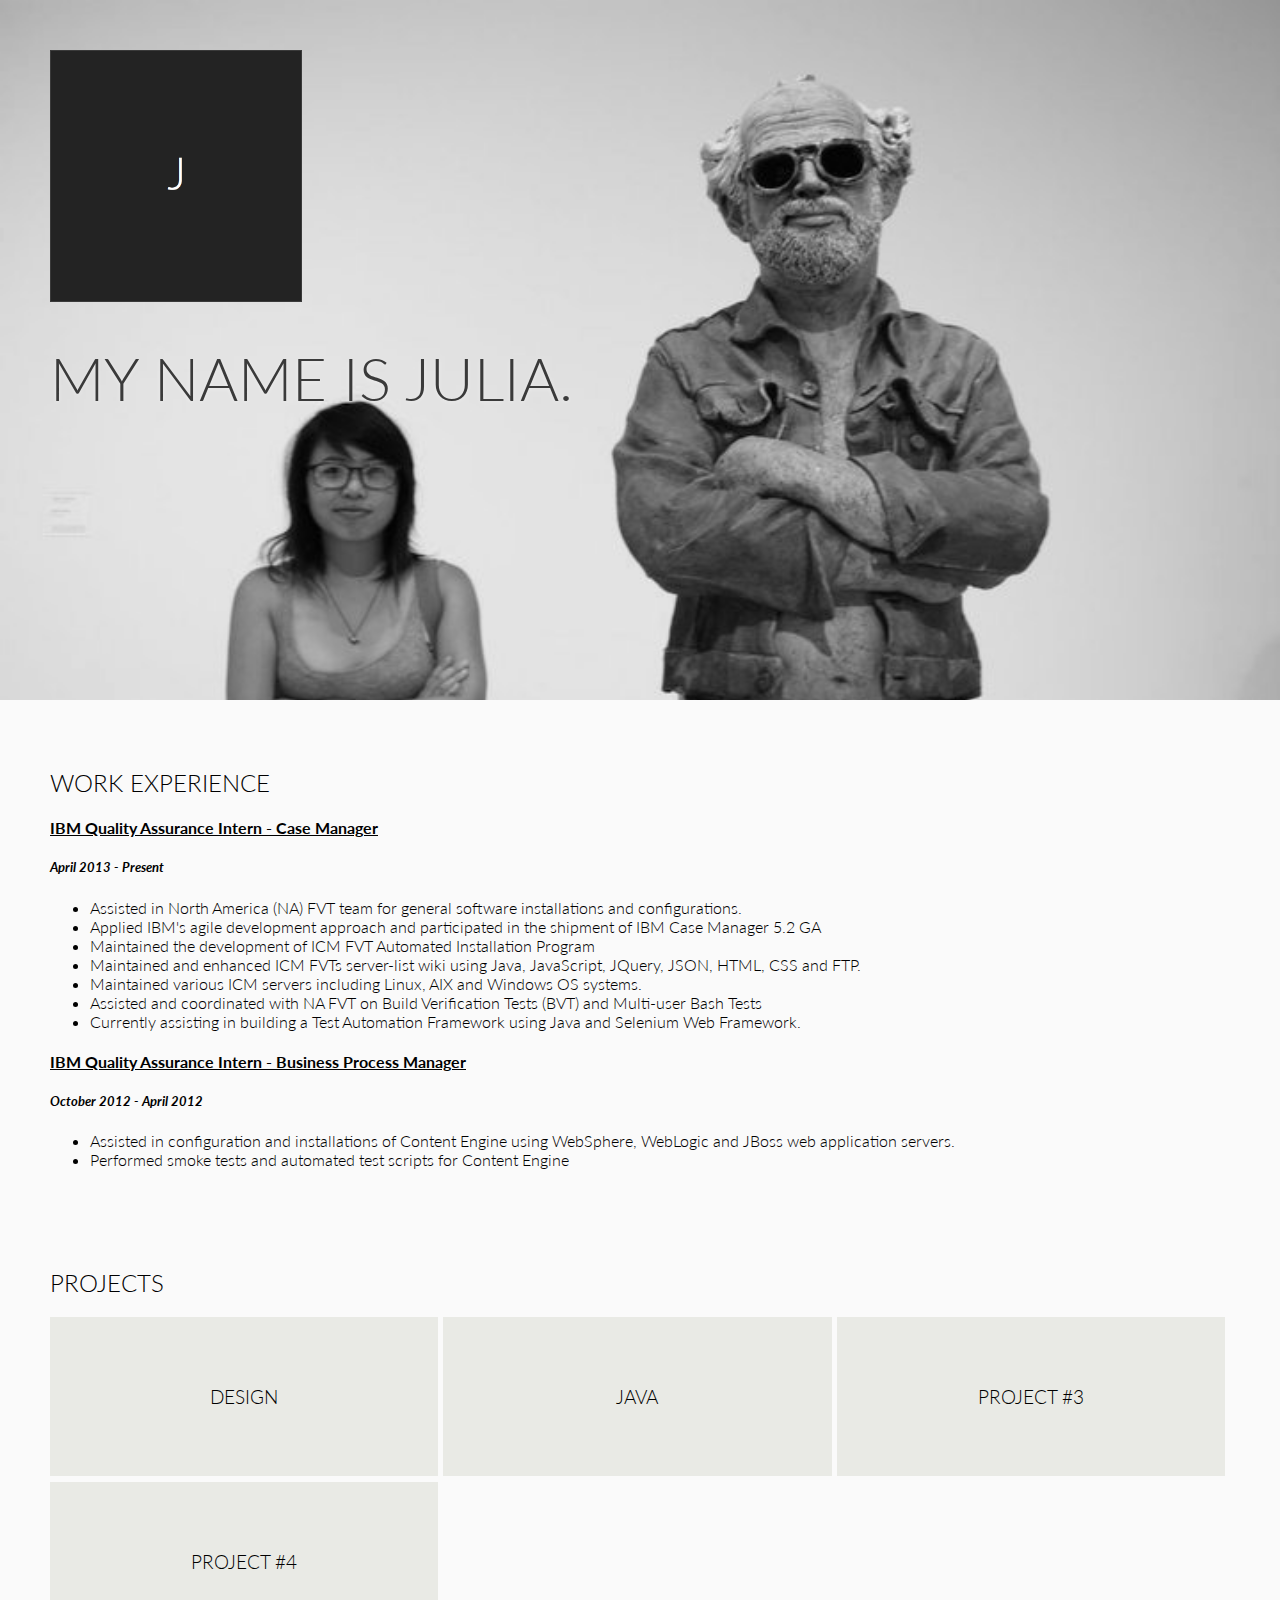
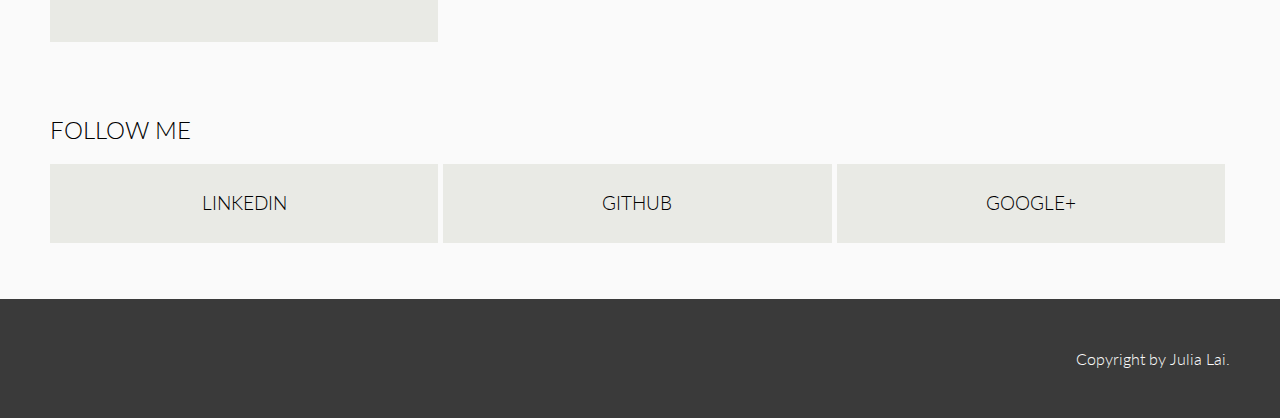
==== commit ba6c6687: "adding footer" ====
--- a/index.html
+++ b/index.html
@@ -83,11 +83,11 @@
 				<div class="grid-100" id="projects">
 					<a href="http://csulb.edu/~jlai/demo/eat4/index.html" target="_blank">
 					<div class="grid-33 mobile-grid-100">
-						<h3>Project #1</h3>
+						<h3>Design</h3>
 					</div> </a>
 					<a href="http://csulb.edu/~jlai/cecs200/" target="_blank">
 					<div class="grid-33 mobile-grid-100">
-						<h3>Project #2</h3>
+						<h3>Java</h3>
 					</div> </a>
 
 					<a href="http://julialai.com/projects/ite/" target="_blank">
@@ -99,16 +99,12 @@
 					<div class="grid-33 mobile-grid-100">
 						<h3>Project #4</h3>
 					</div> </a>
-
 				</div>
-
 			</div>
 		</section>
 
 		<section class="section-wrapper">
 			<div class="grid-container">
-				<br/>
-				<br/>
 				<div class="grid-100 mobile-grid-100">
 					<h2>Follow Me</h2>
 				</div>
@@ -126,10 +122,20 @@
 					<div class="grid-33 mobile-grid-100">
 						<h3>Google+</h3>
 					</div> </a>
+					<div class="clear"></div>
 				</div>
 
 			</div>
 		</section>
+		
+		<footer>
+			<div class="grid-container">
+				<div class="grid-100">
+					Copyright by Julia Lai.
+				</div>
+			
+			</div>
+		</footer>
 
 		<script type="text/javascript">
 			var _gaq = _gaq || [];
--- a/styles.css
+++ b/styles.css
@@ -121,4 +121,11 @@
 #social div:hover {
 	background-color: #1F5586;
 	color: #fafafa;
-}+}
+
+footer {
+	background-color:#3A3A3A;
+	color: #fafafa;
+	text-align: right;
+	padding: 50px 0px 50px 0px;
+}
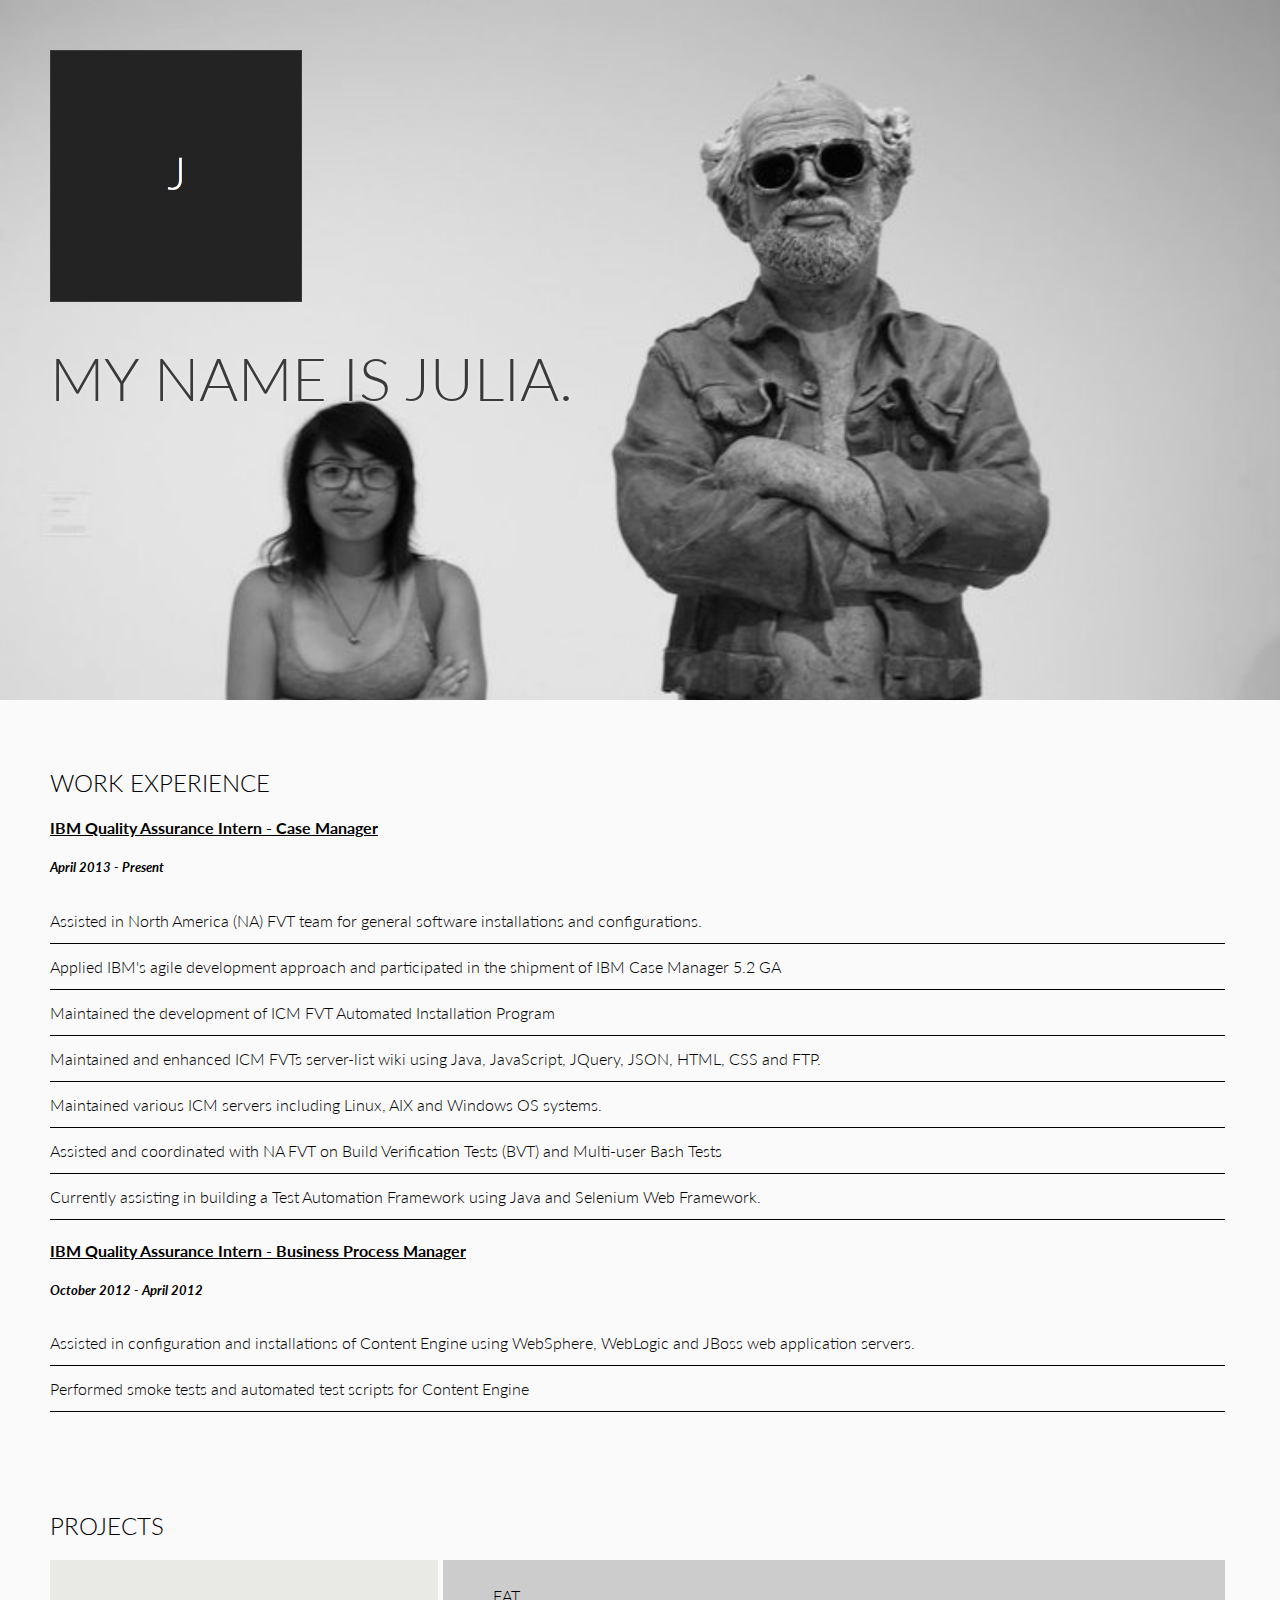
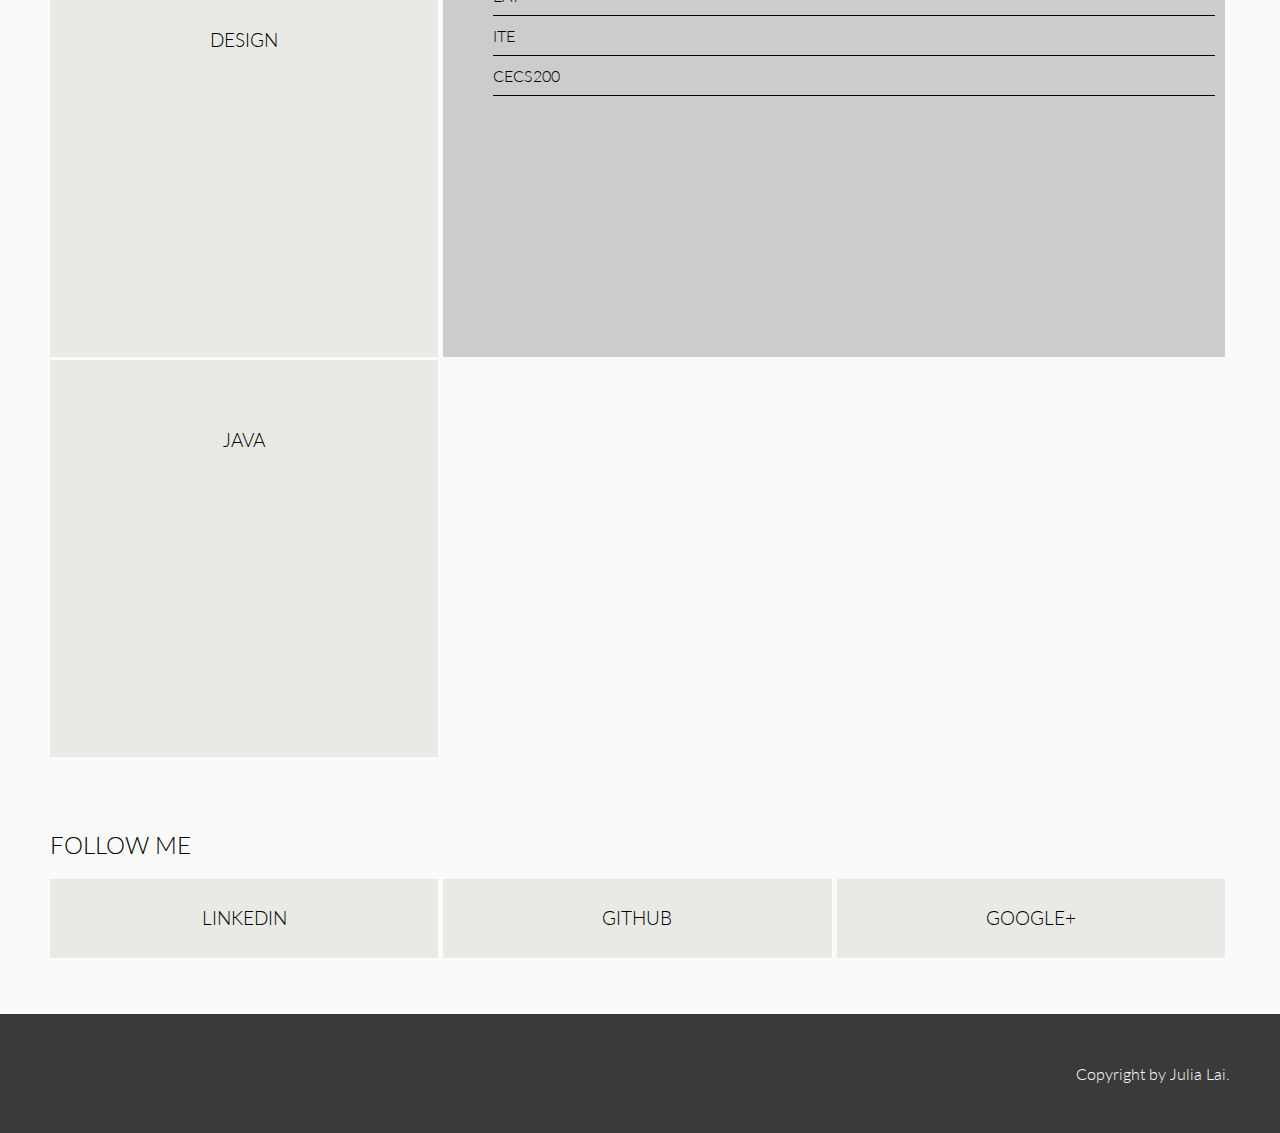
==== commit 757d9d50: "things" ====
--- a/index.html
+++ b/index.html
@@ -82,23 +82,25 @@
 				</div>
 				<div class="grid-100" id="projects">
 					<a href="http://csulb.edu/~jlai/demo/eat4/index.html" target="_blank">
-					<div class="grid-33 mobile-grid-100">
-						<h3>Design</h3>
-					</div> </a>
+						<div class="grid-33 mobile-grid-100 project-header">
+							<h3>Design</h3>
+						</div> 
+					</a>
+					<div class="grid-66 mobile-grid-100 project-container">
+						<ul>
+							<li>EAT</li>
+							<li>ITE</li>
+							<li>CECS200</li>
+						</ul>
+					</div>			
+					
+					<div class="clear"></div>
+					
 					<a href="http://csulb.edu/~jlai/cecs200/" target="_blank">
-					<div class="grid-33 mobile-grid-100">
-						<h3>Java</h3>
-					</div> </a>
-
-					<a href="http://julialai.com/projects/ite/" target="_blank">
-					<div class="grid-33 mobile-grid-100">
-						<h3>Project #3</h3>
-					</div> </a>
-					<div class="clear"></div>
-					<a href="#">
-					<div class="grid-33 mobile-grid-100">
-						<h3>Project #4</h3>
-					</div> </a>
+						<div class="grid-33 mobile-grid-100 project-header">
+							<h3>Java</h3>
+						</div> 
+					</a>
 				</div>
 			</div>
 		</section>
--- a/styles.css
+++ b/styles.css
@@ -89,22 +89,45 @@
 	padding-bottom: 0px;
 }
 
-#projects div {
-	text-align: center;
+#work ul {
+	list-style-type:none;
+	padding: 0px;
+}
+
+#work ul li {
+	line-height: 25px;
+	padding: 10px 10px 10px 0px;
+	border-bottom: 1px solid black;
+}
+
+#projects .project-header {
 	background-color: #E9EAE5; /* 3A3A3A */
 	border-right: 5px solid #FAFAFA;
 	border-bottom: 3px solid #FAFAFA;
-	color: #000;
+	height: 400px;
 }
 
-#projects div:hover {
+#projects .project-header:hover {
 	background-color: #3A3A3A;
 	color: #fafafa;
 }
 
+.project-container {
+	background-color: #cccccc;
+	border-right: 5px solid #FAFAFA;
+	border-bottom: 3px solid #FAFAFA;
+	height: 400px;
+}
+
+#projects a {
+	text-align: center;
+	color: #000;
+}
+
 #projects ul li {
-	list-style: none;
-	background-color: #111;
+	padding: 10px 20px 10px 0px;
+	list-style-type: none;
+	border-bottom: 1px solid black;
 }
 
 #social div {
